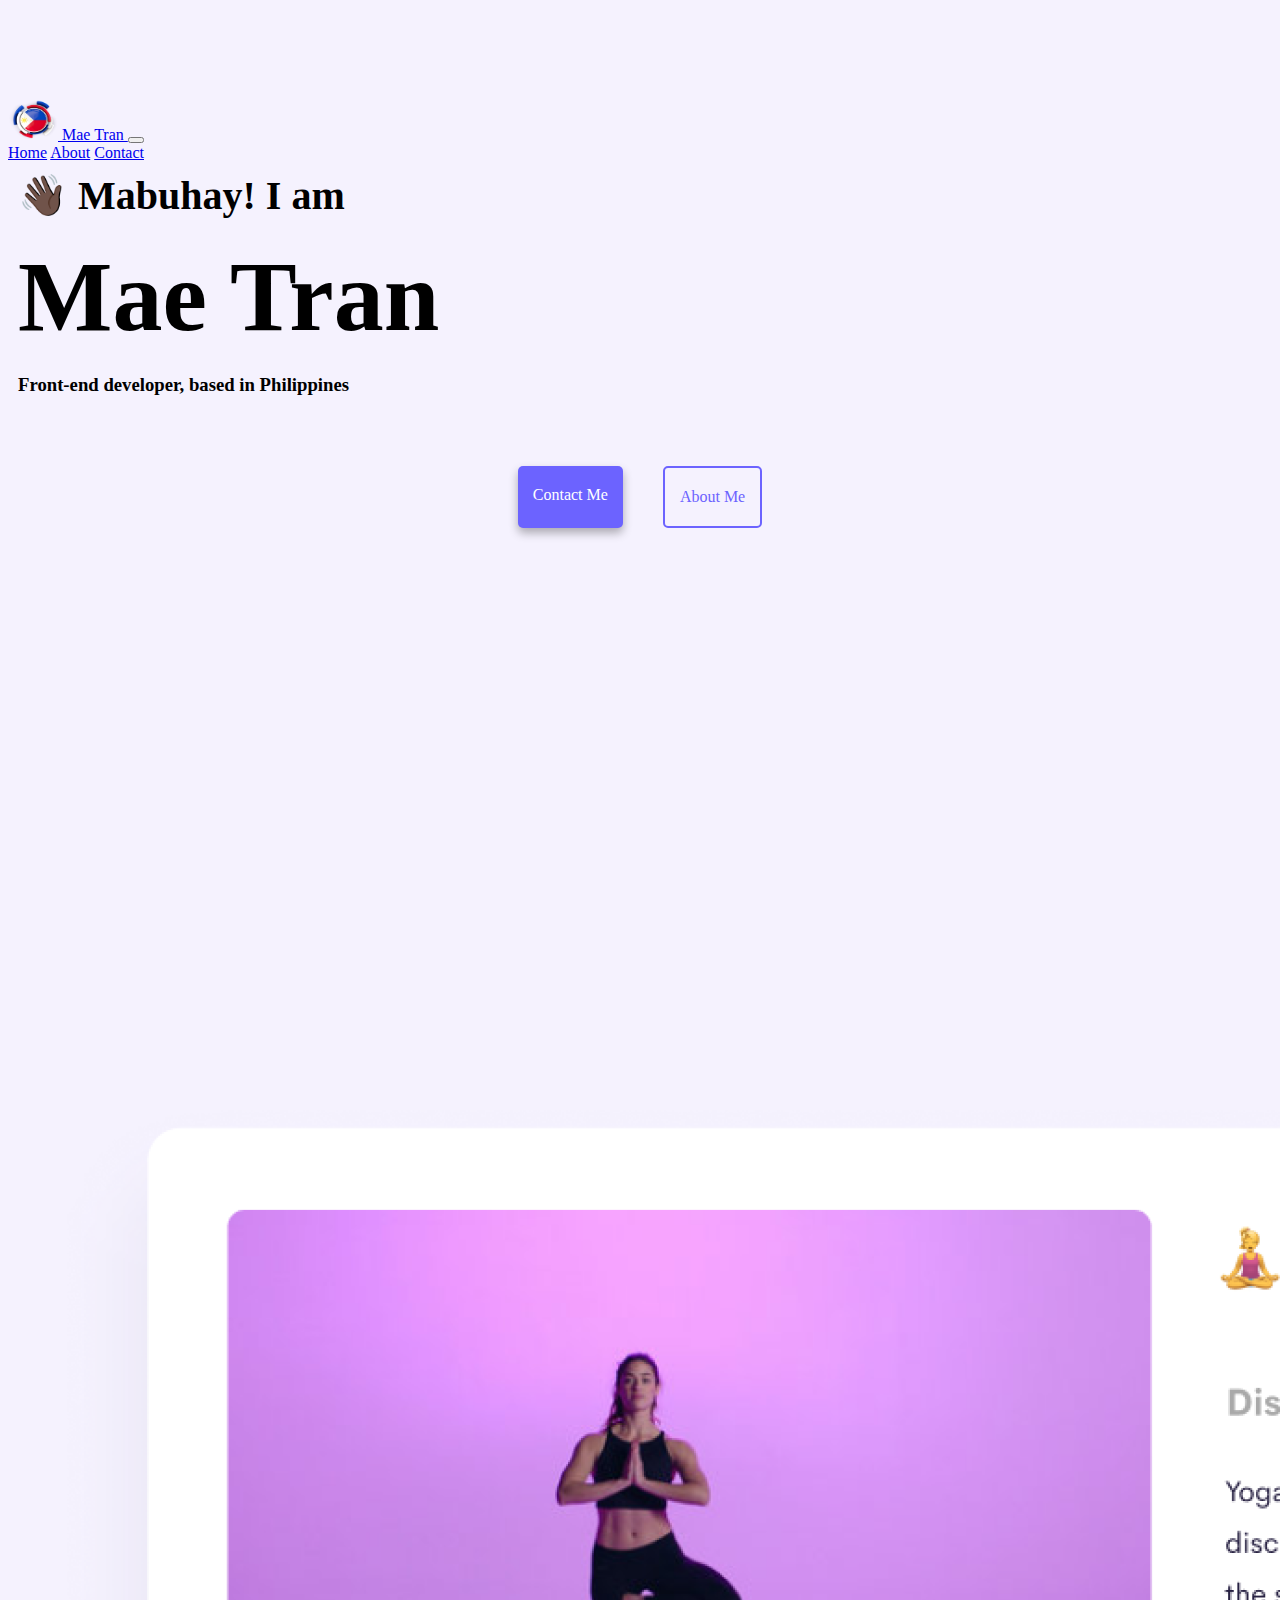
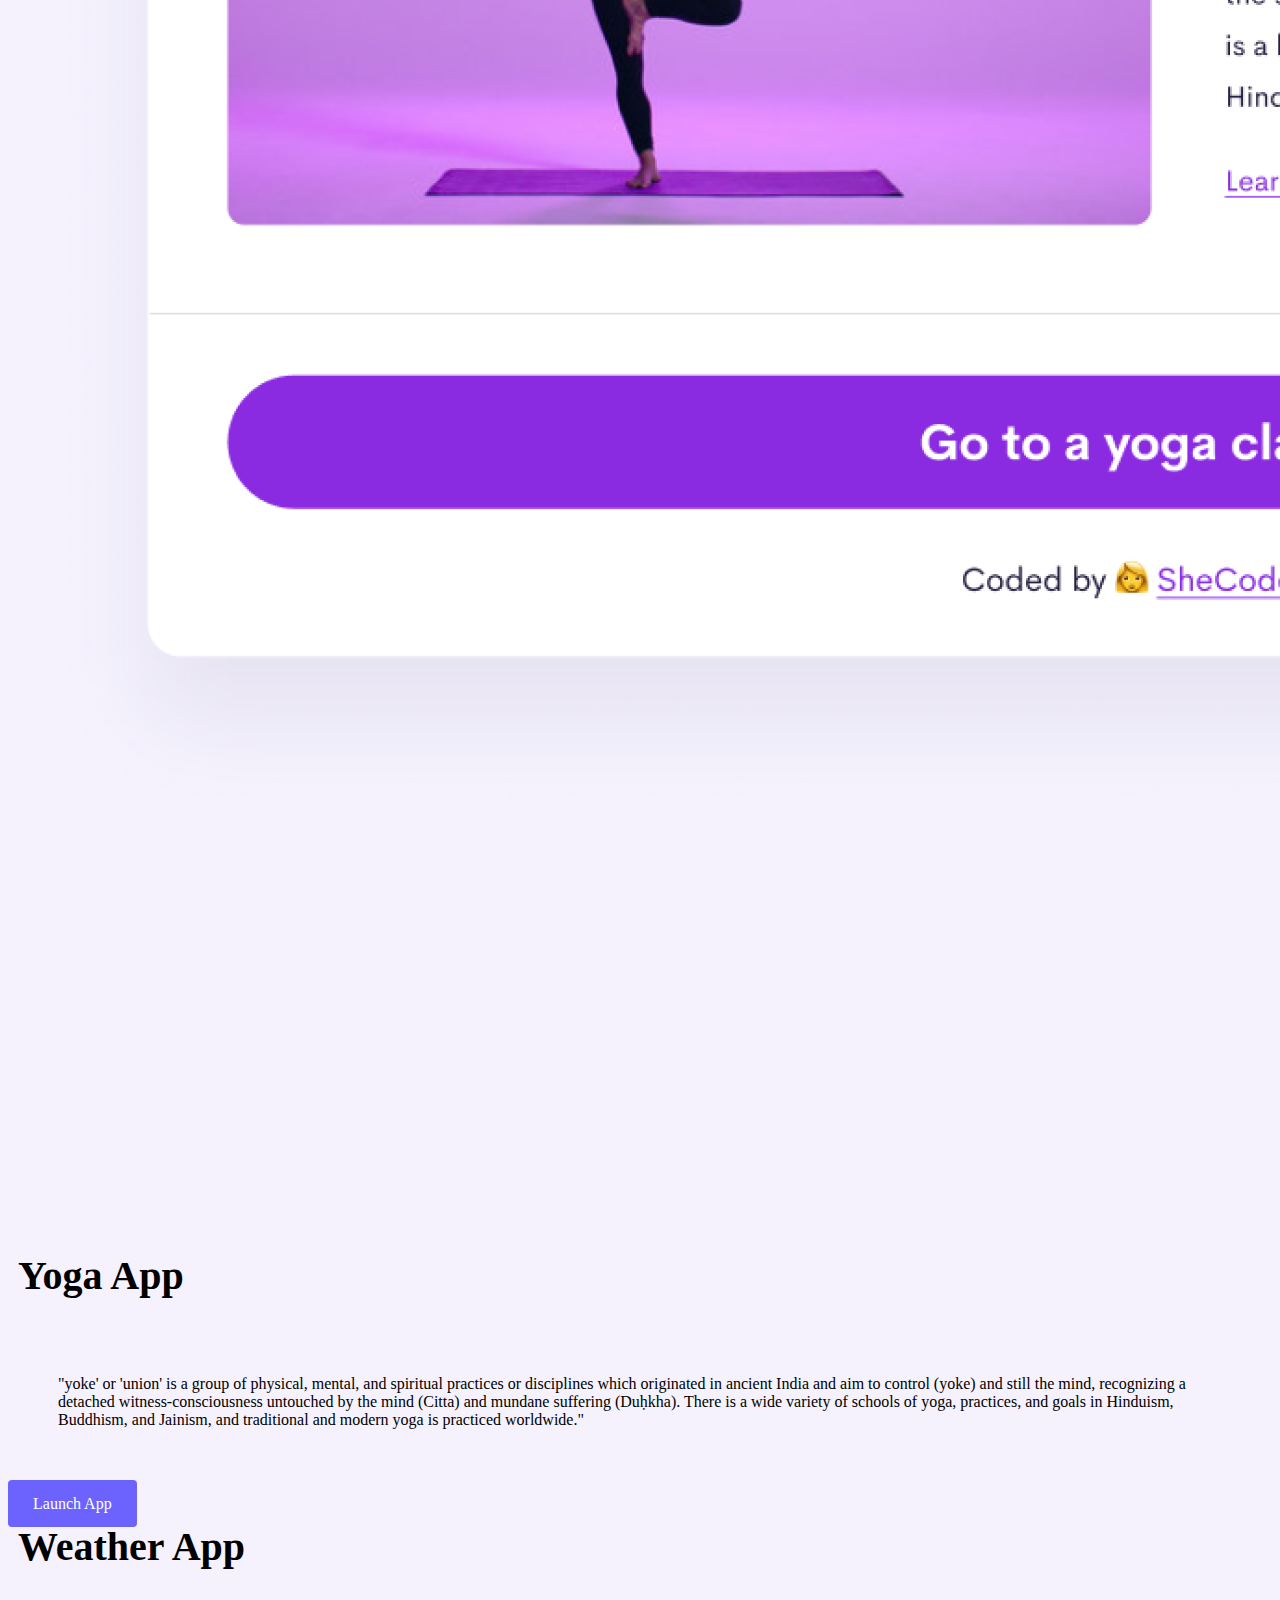
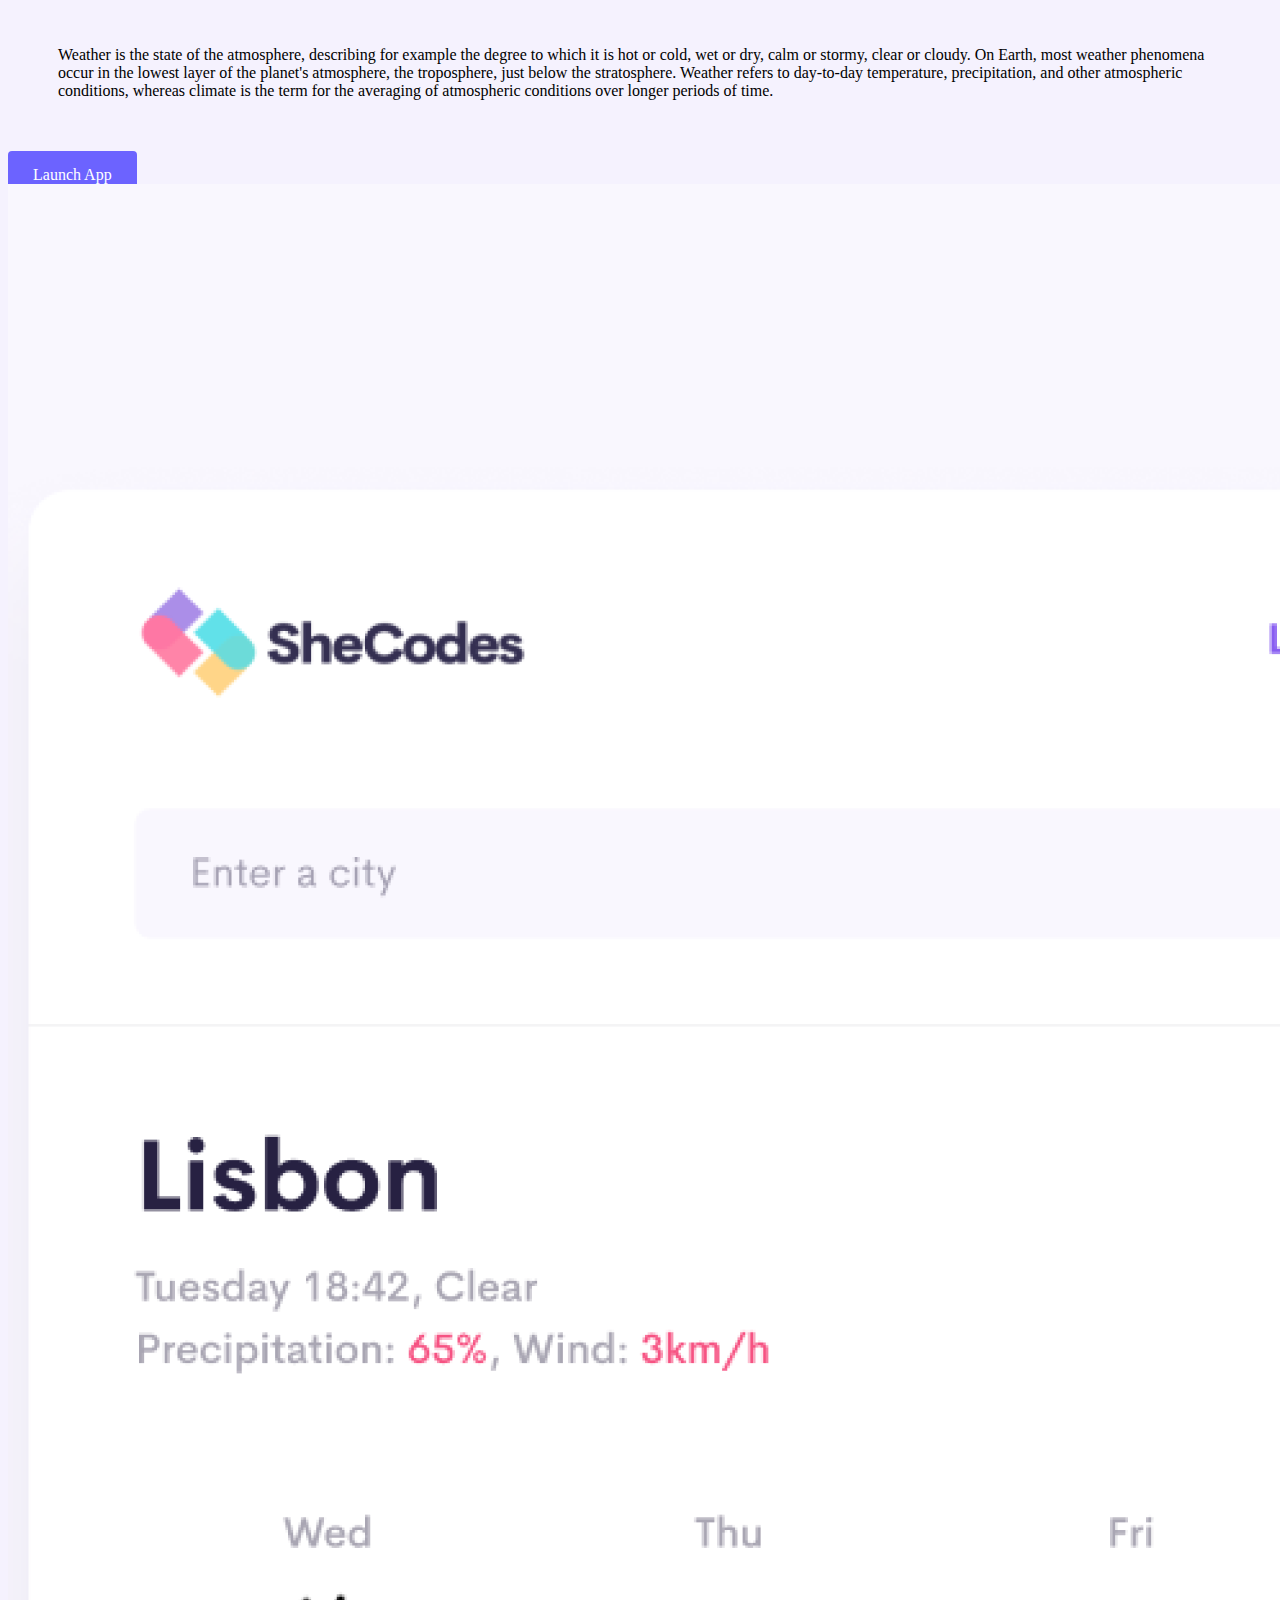
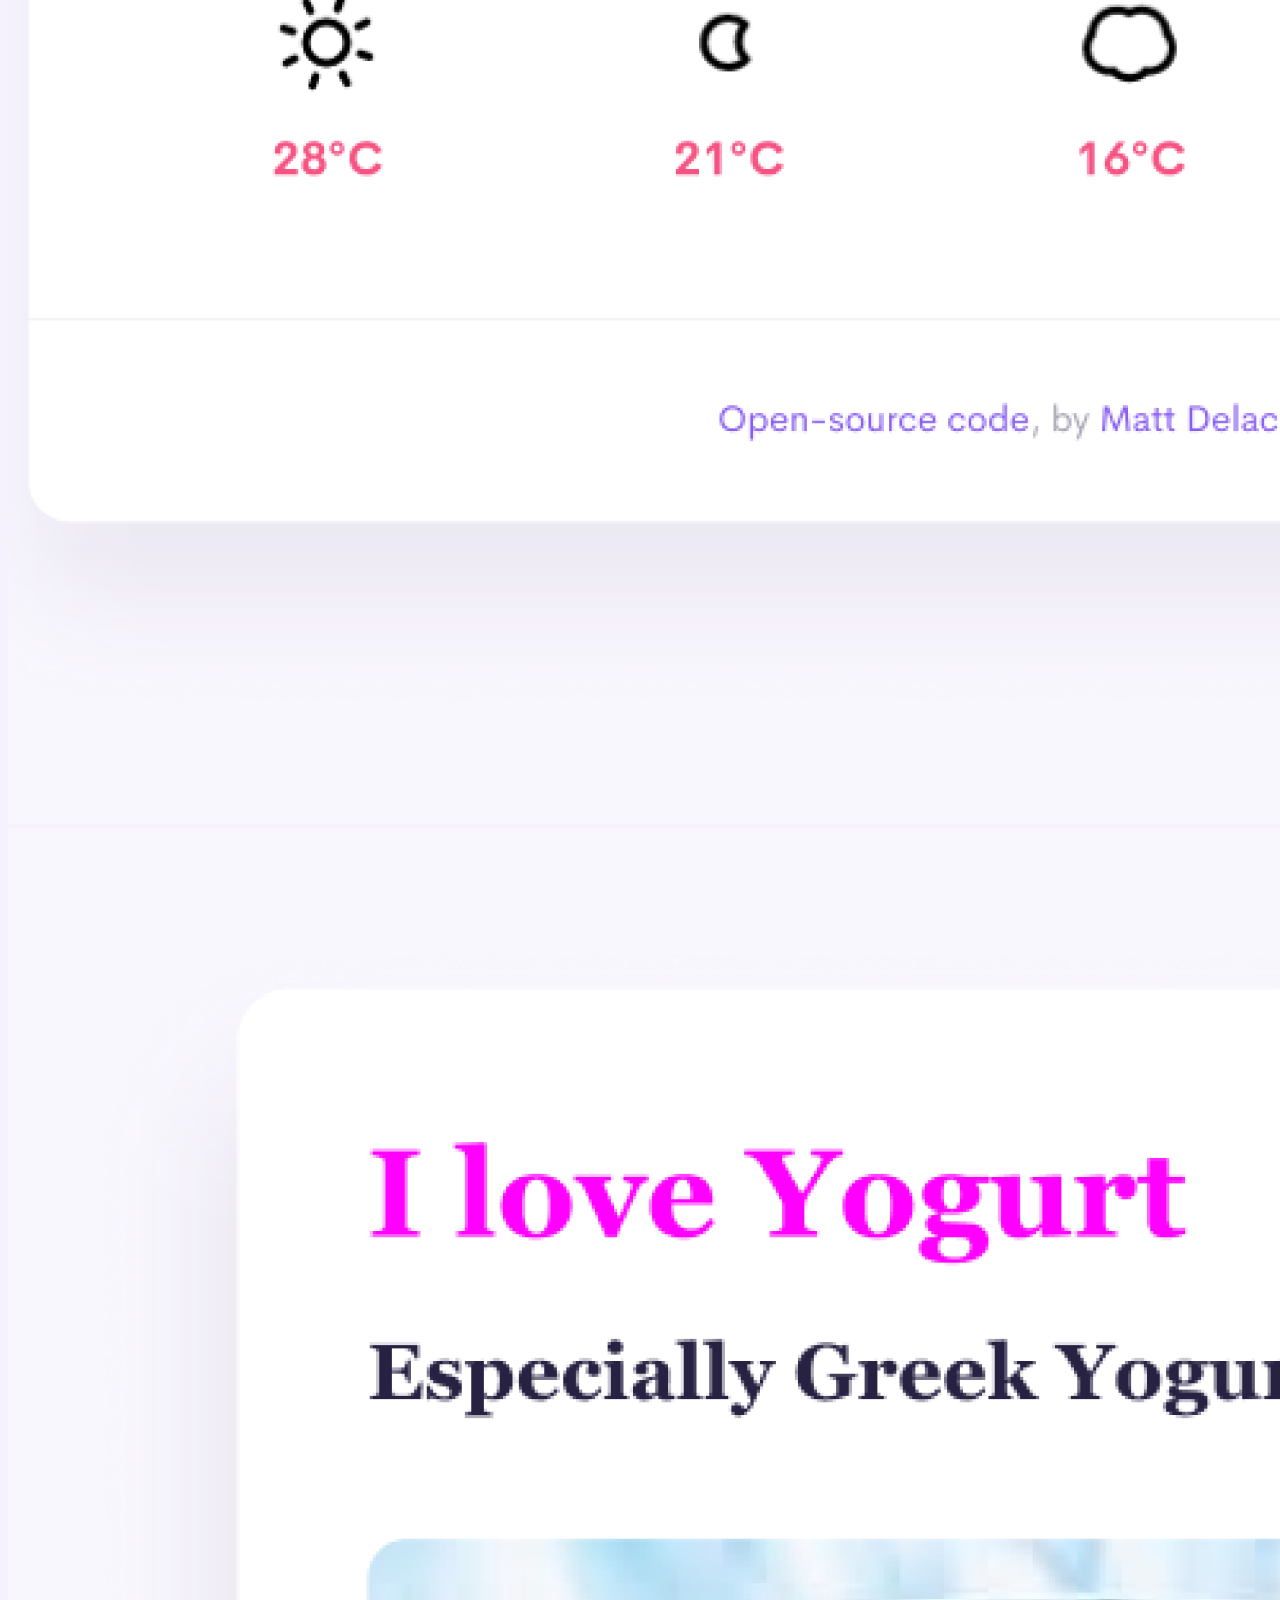
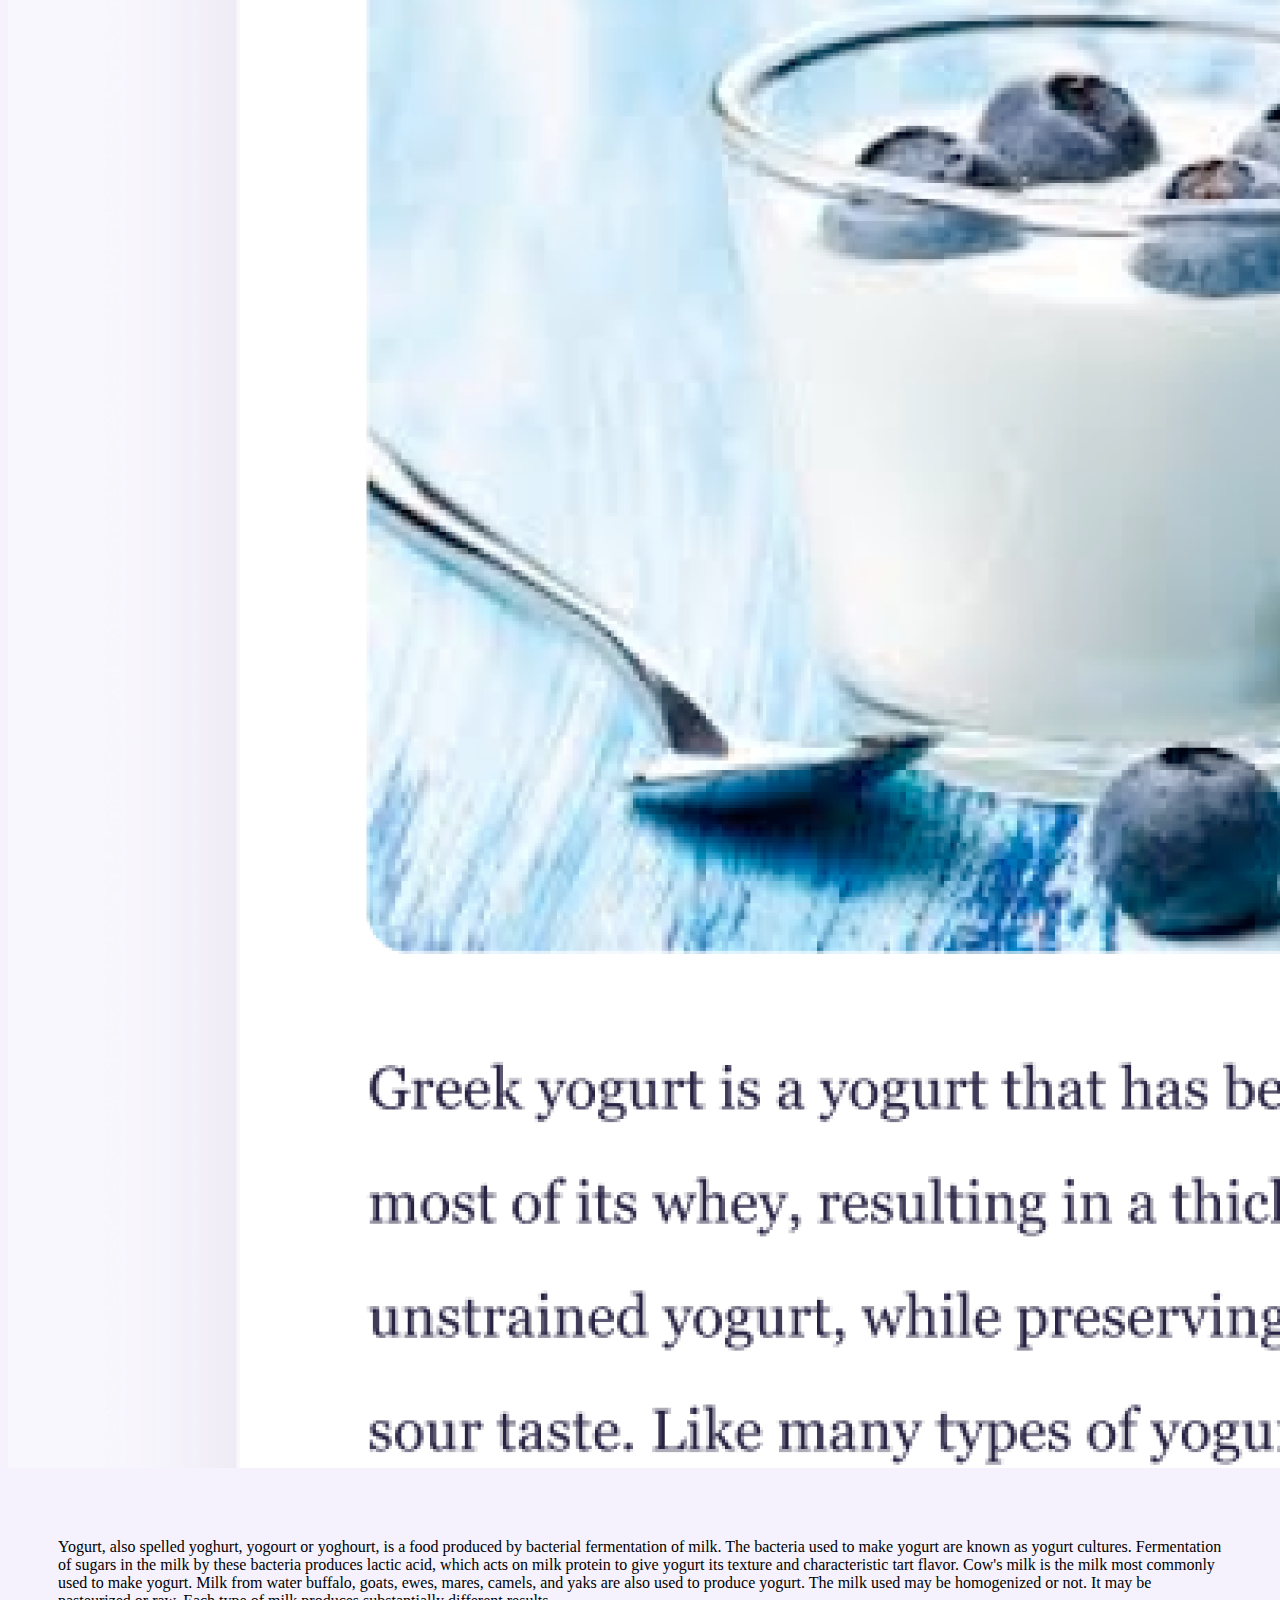
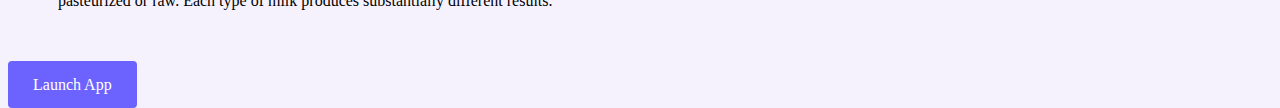
==== index.html @ 67485149 "Created HTML and CSS structures" ====
<!DOCTYPE html>
<html lang="en">
  <head>
    <meta charset="UTF-8" />
    <meta name="viewport" content="width=device-width, initial-scale=1.0" />
    <meta http-equiv="X-UA-Compatible" content="ie=edge" />
    <title>Mae Tran</title>

    <link rel="stylesheet" href="style.css" />

    <link
      href="https://cdn.jsdelivr.net/npm/bootstrap@5.1.3/dist/css/bootstrap.min.css"
      rel="stylesheet"
      integrity="sha384-1BmE4kWBq78iYhFldvKuhfTAU6auU8tT94WrHftjDbrCEXSU1oBoqyl2QvZ6jIW3"
      crossorigin="anonymous"
    />

    <script
      src="https://cdn.jsdelivr.net/npm/bootstrap@5.1.3/dist/js/bootstrap.bundle.min.js"
      integrity="sha384-ka7Sk0Gln4gmtz2MlQnikT1wXgYsOg+OMhuP+IlRH9sENBO0LRn5q+8nbTov4+1p"
      crossorigin="anonymous"
    ></script>
  </head>
  <body>
    <nav class="navbar navbar-expand-lg navbar-light bg-light">
      <div class="container-fluid">
        <a class="navbar-brand" href="#">
          <img src="images/phflag2.png" alt=phlogo" width="50px" height="40px"
          /> Mae Tran
        </a>
        <button
          class="navbar-toggler"
          type="button"
          data-bs-toggle="collapse"
          data-bs-target="#navbarNavAltMarkup"
          aria-controls="navbarNavAltMarkup"
          aria-expanded="false"
          aria-label="Toggle navigation"
        >
          <span class="navbar-toggler-icon"></span>
        </button>
        <div class="collapse navbar-collapse" id="navbarNavAltMarkup">
          <div class="navbar-nav">
            <a class="nav-link active" aria-current="page" href="index.html"
              >Home</a
            >
            <a class="nav-link" href="about.html">About</a>
            <a class="nav-link" href="about.html#contact">Contact</a>
          </div>
        </div>
      </div>
    </nav>

    <h2 class="text-center">👋🏿 Mabuhay! I am</h2>
    <h1 class="text-center">Mae Tran</h1>
    <h3 class="text-center">Front-end developer, based in Philippines</h3>
    <div class="links">
      <a href="about.html#contact" class="contact-link">Contact Me</a>
      <a href="about.html" class="about-link">About Me</a>
    </div>
    <div class="container">
      <div class="row">
        <div class="col-sm-6">
          <img src="images/yoga.png" alt="yoga" class="img-fluid rounded" />
        </div>
        <div class="col-sm-6">
          <h2>Yoga App</h2>
          <p>
            "yoke' or 'union' is a group of physical, mental, and spiritual
            practices or disciplines which originated in ancient India and aim
            to control (yoke) and still the mind, recognizing a detached
            witness-consciousness untouched by the mind (Citta) and mundane
            suffering (Duḥkha). There is a wide variety of schools of yoga,
            practices, and goals in Hinduism, Buddhism, and Jainism, and
            traditional and modern yoga is practiced worldwide."
          </p>
          <div>
            <a
              href="https://www.youtube.com/watch?v=oX6I6vs1EFs"
              class="app-link"
              >Launch App</a
            >
          </div>
        </div>
      </div>
      <div class="row mt-5">
        <div class="col-sm-6">
          <h2>Weather App</h2>
          <p>
            Weather is the state of the atmosphere, describing for example the
            degree to which it is hot or cold, wet or dry, calm or stormy, clear
            or cloudy. On Earth, most weather phenomena occur in the lowest
            layer of the planet's atmosphere, the troposphere, just below the
            stratosphere. Weather refers to day-to-day temperature,
            precipitation, and other atmospheric conditions, whereas climate is
            the term for the averaging of atmospheric conditions over longer
            periods of time.
          </p>
          <div>
            <a
              href="https://frosty-goodall-cc407d.netlify.app/"
              class="app-link"
              >Launch App</a
            >
          </div>
        </div>
        <div class="col-sm-6">
          <img
            src="images/weather.png"
            alt="weather"
            class="img-fluid rounded mt-3 pt-3"
          />
        </div>
      </div>
      <div class="row mt-5">
        <div class="col-sm-6">
          <img src="images/yogurt.png" alt="yogurt" class="img-fluid rounded" />
        </div>
        <div class="col-sm-6">
          <p>
            Yogurt, also spelled yoghurt, yogourt or yoghourt, is a food
            produced by bacterial fermentation of milk. The bacteria used to
            make yogurt are known as yogurt cultures. Fermentation of sugars in
            the milk by these bacteria produces lactic acid, which acts on milk
            protein to give yogurt its texture and characteristic tart flavor.
            Cow's milk is the milk most commonly used to make yogurt. Milk from
            water buffalo, goats, ewes, mares, camels, and yaks are also used to
            produce yogurt. The milk used may be homogenized or not. It may be
            pasteurized or raw. Each type of milk produces substantially
            different results.
          </p>
          <div>
            <a
              href="https://www.youtube.com/watch?v=z6GPM1BqIkI"
              class="app-link"
              >Launch App</a
            >
          </div>
        </div>
      </div>
    </div>
  </body>
</html>
---- style.css ----
:root {
  --primary-color: #6c63ff;
  --secondary-color: #f5f2fe;
  --box-shadow: 0 5px 10px rgba(0, 0, 0, 0.3);
}

body {
  margin-top: 100px;
  background: var(--secondary-color);
}

h1,
h2,
h3 {
  margin: 0 auto;
  padding: 10px;
}

h1 {
  font-size: 100px;
  font-weight: bold;
}

h2 {
  font-size: 40px;
}
p {
  padding: 50px;
}

a:visited {
  color: #8ef6e4;
}
.links {
  display: flex;
  margin-top: 40px;
  margin-bottom: 50px;
  justify-content: center;
}
.links a {
  margin: 20px;
  border-radius: 5px;
  padding: 20px 15px;
  text-decoration: none;
}
.contact-link {
  background: var(--primary-color);
  box-shadow: var(--box-shadow);
  color: white;
}
.about-link {
  color: var(--primary-color);
  border: 2px solid var(--primary-color);
}
.app-link {
  border-radius: 4px;
  padding: 15px 25px;
  text-decoration: none;
  text-transform: capitalize;
  background: var(--primary-color);
  color: white;
}
.email-link {
  margin: 0 auto;
  display: block;
  text-align: center;
}
.fs {
  font-size: 100px !important;
}
#contact {
  margin-top: 10px;
}
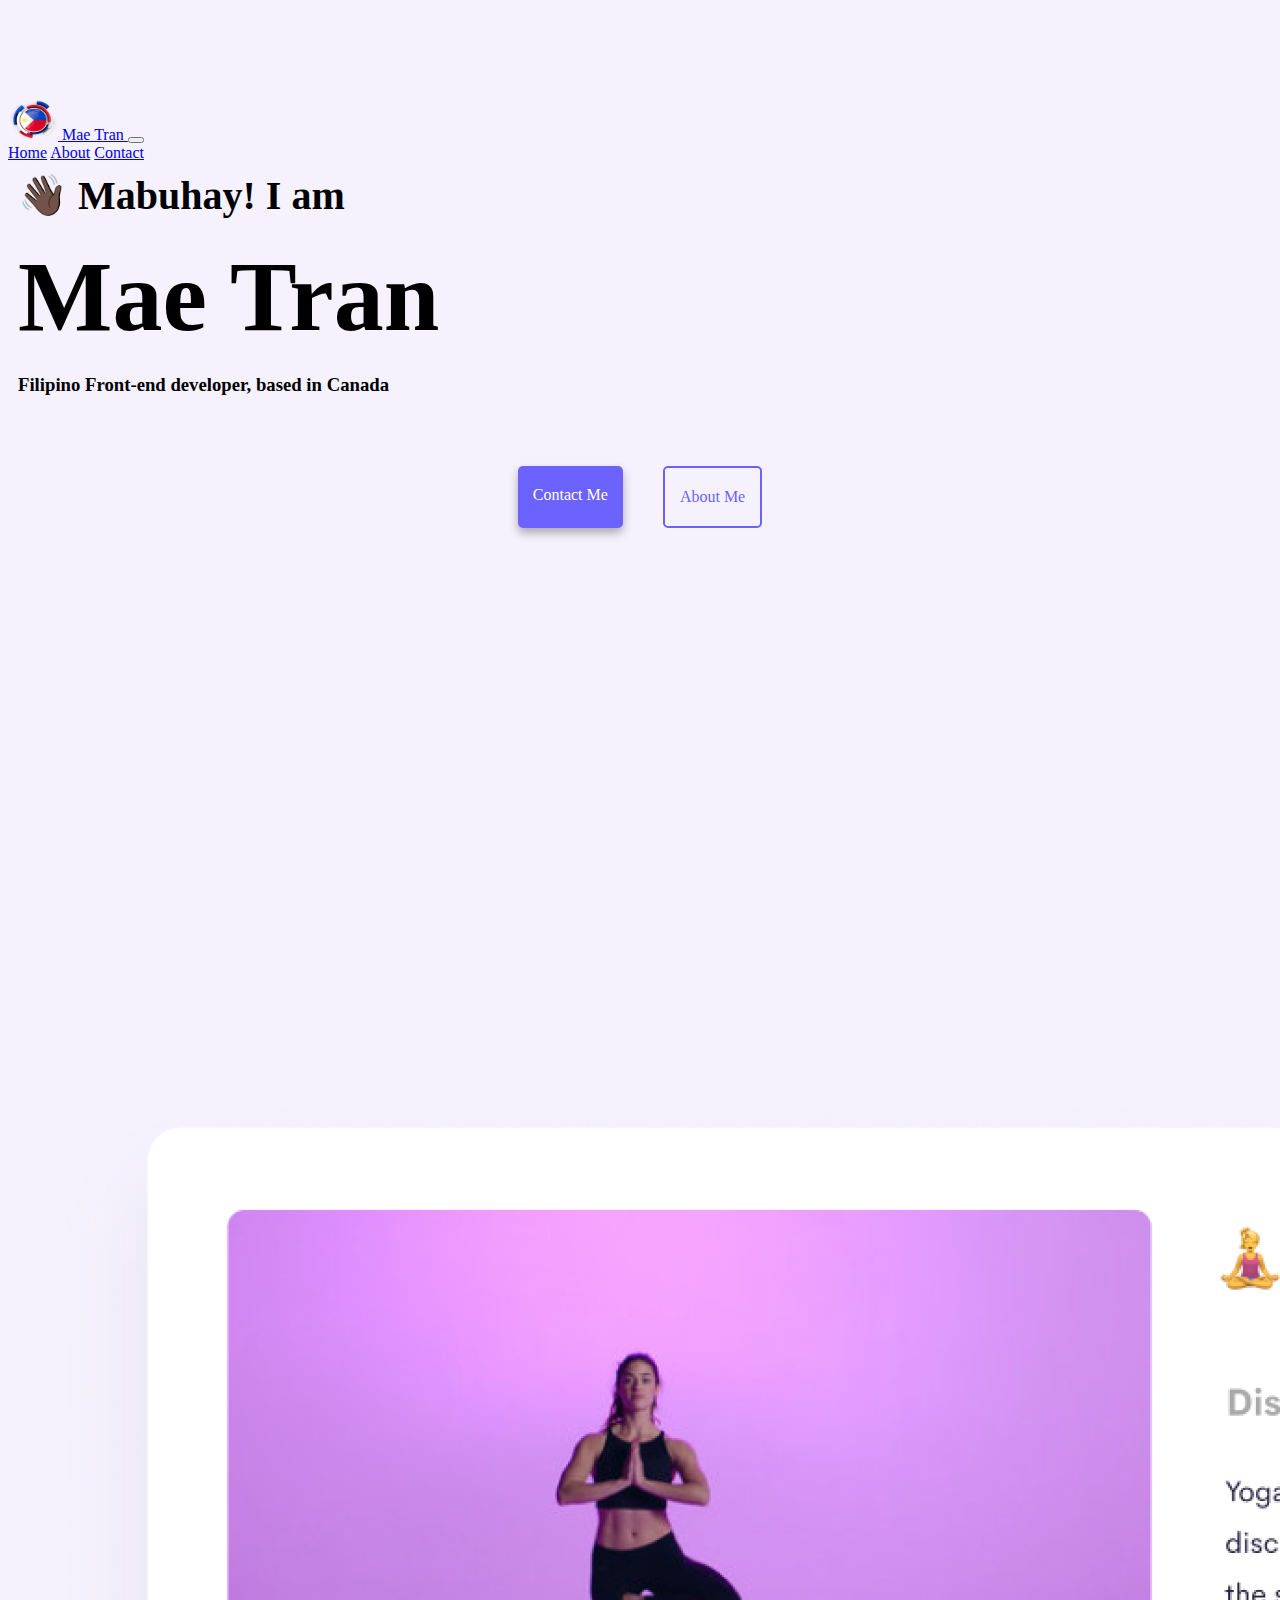
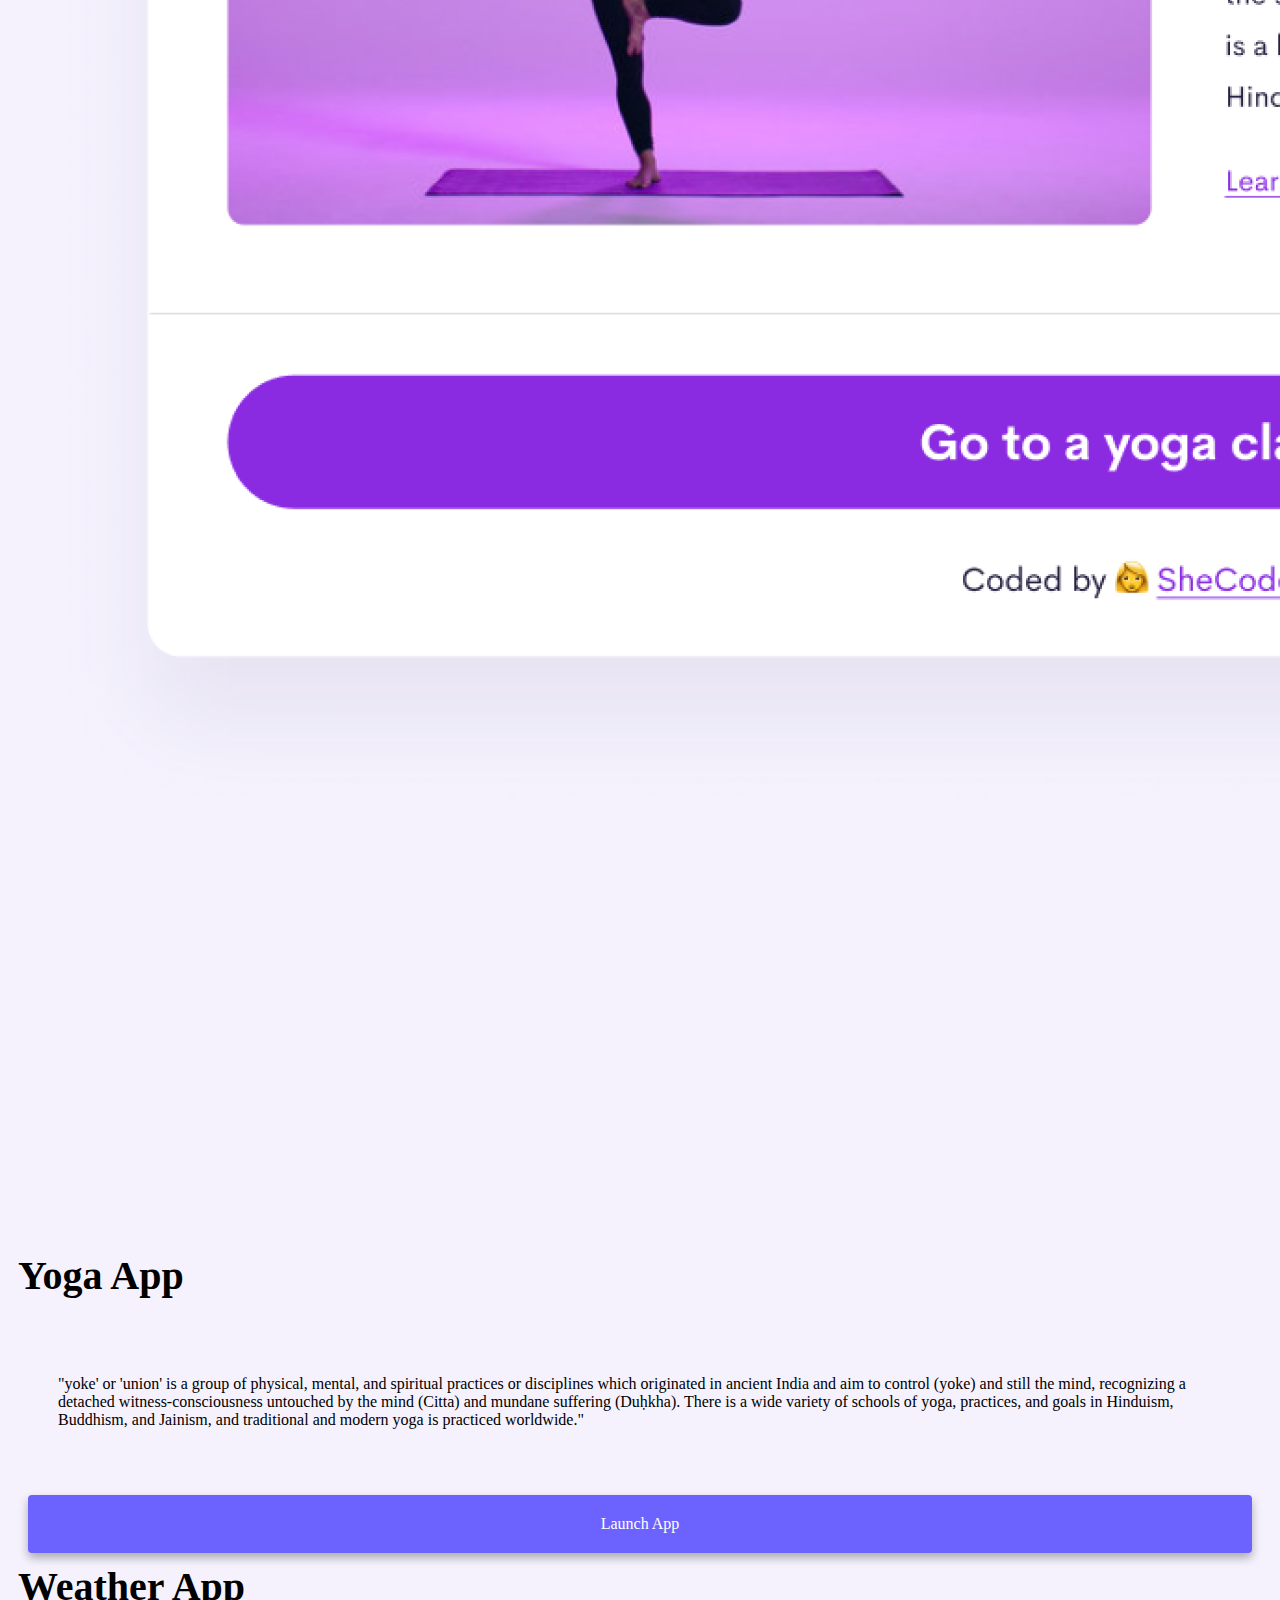
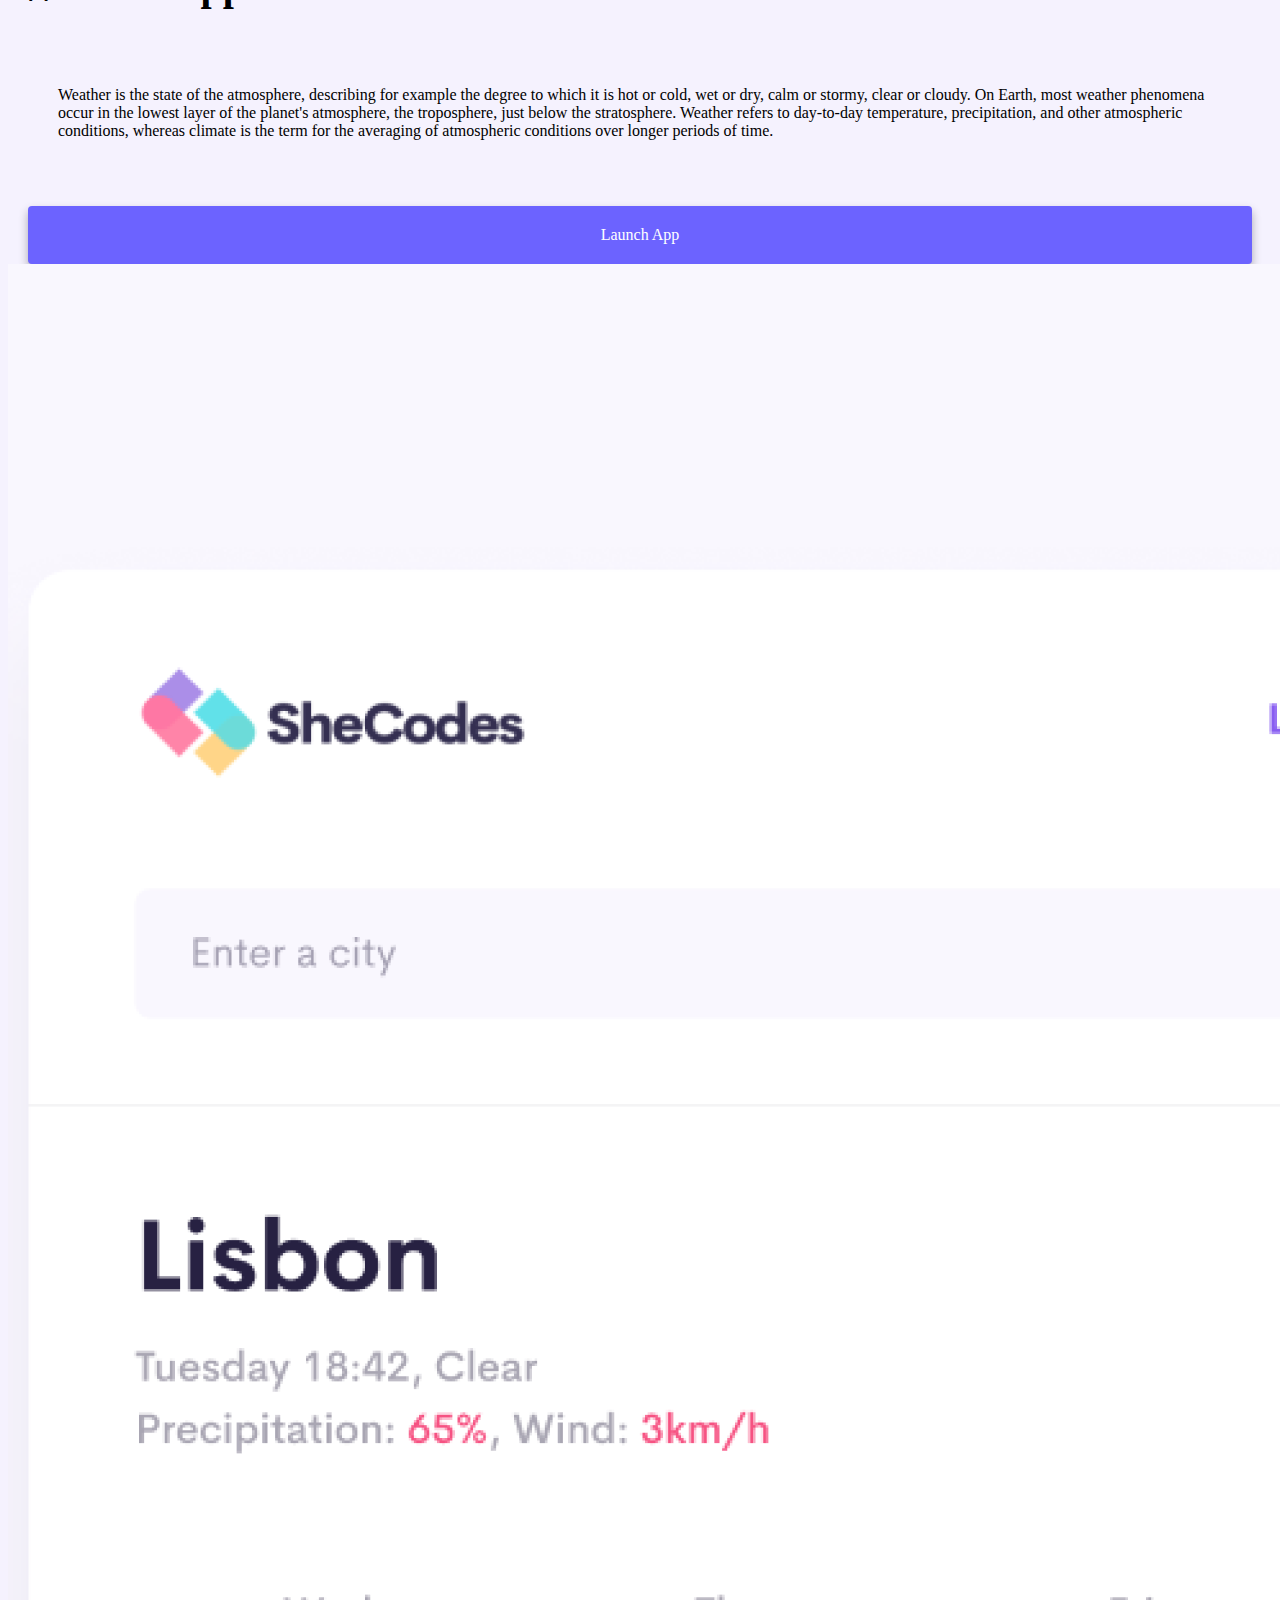
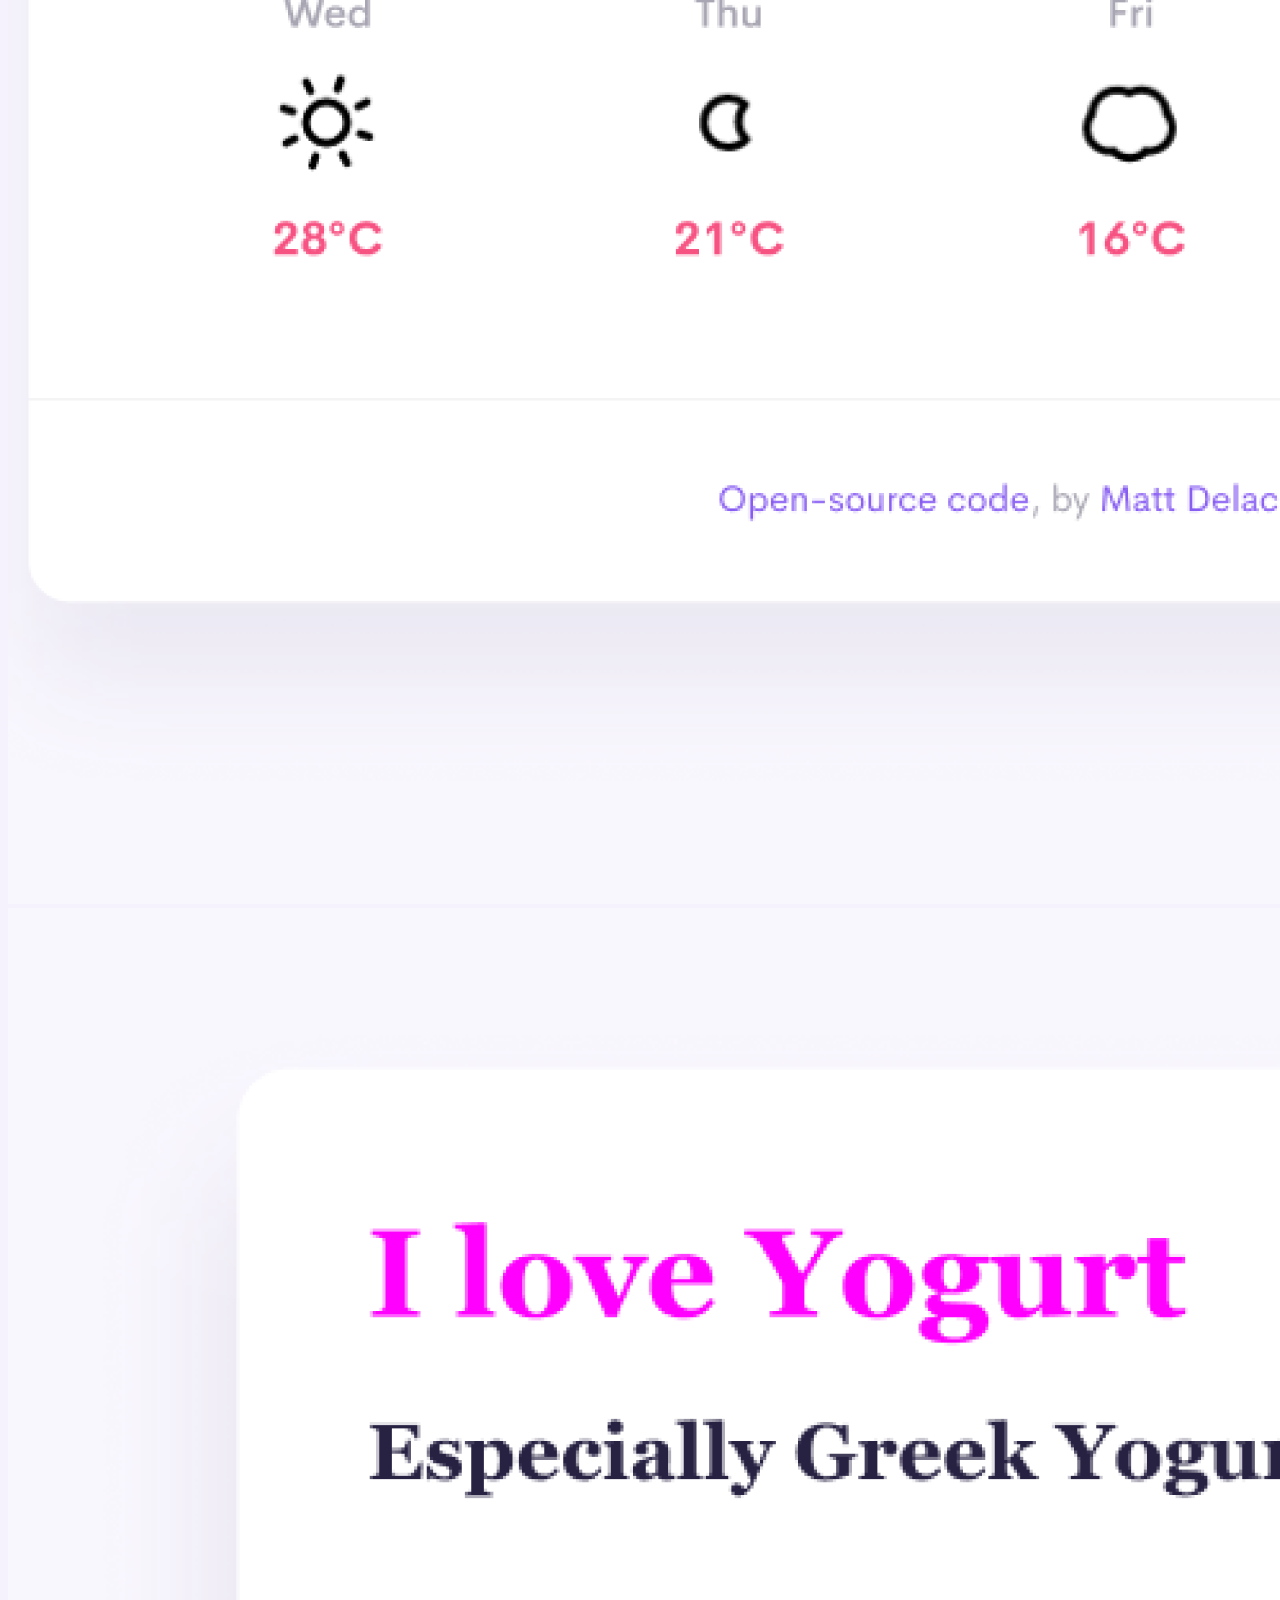
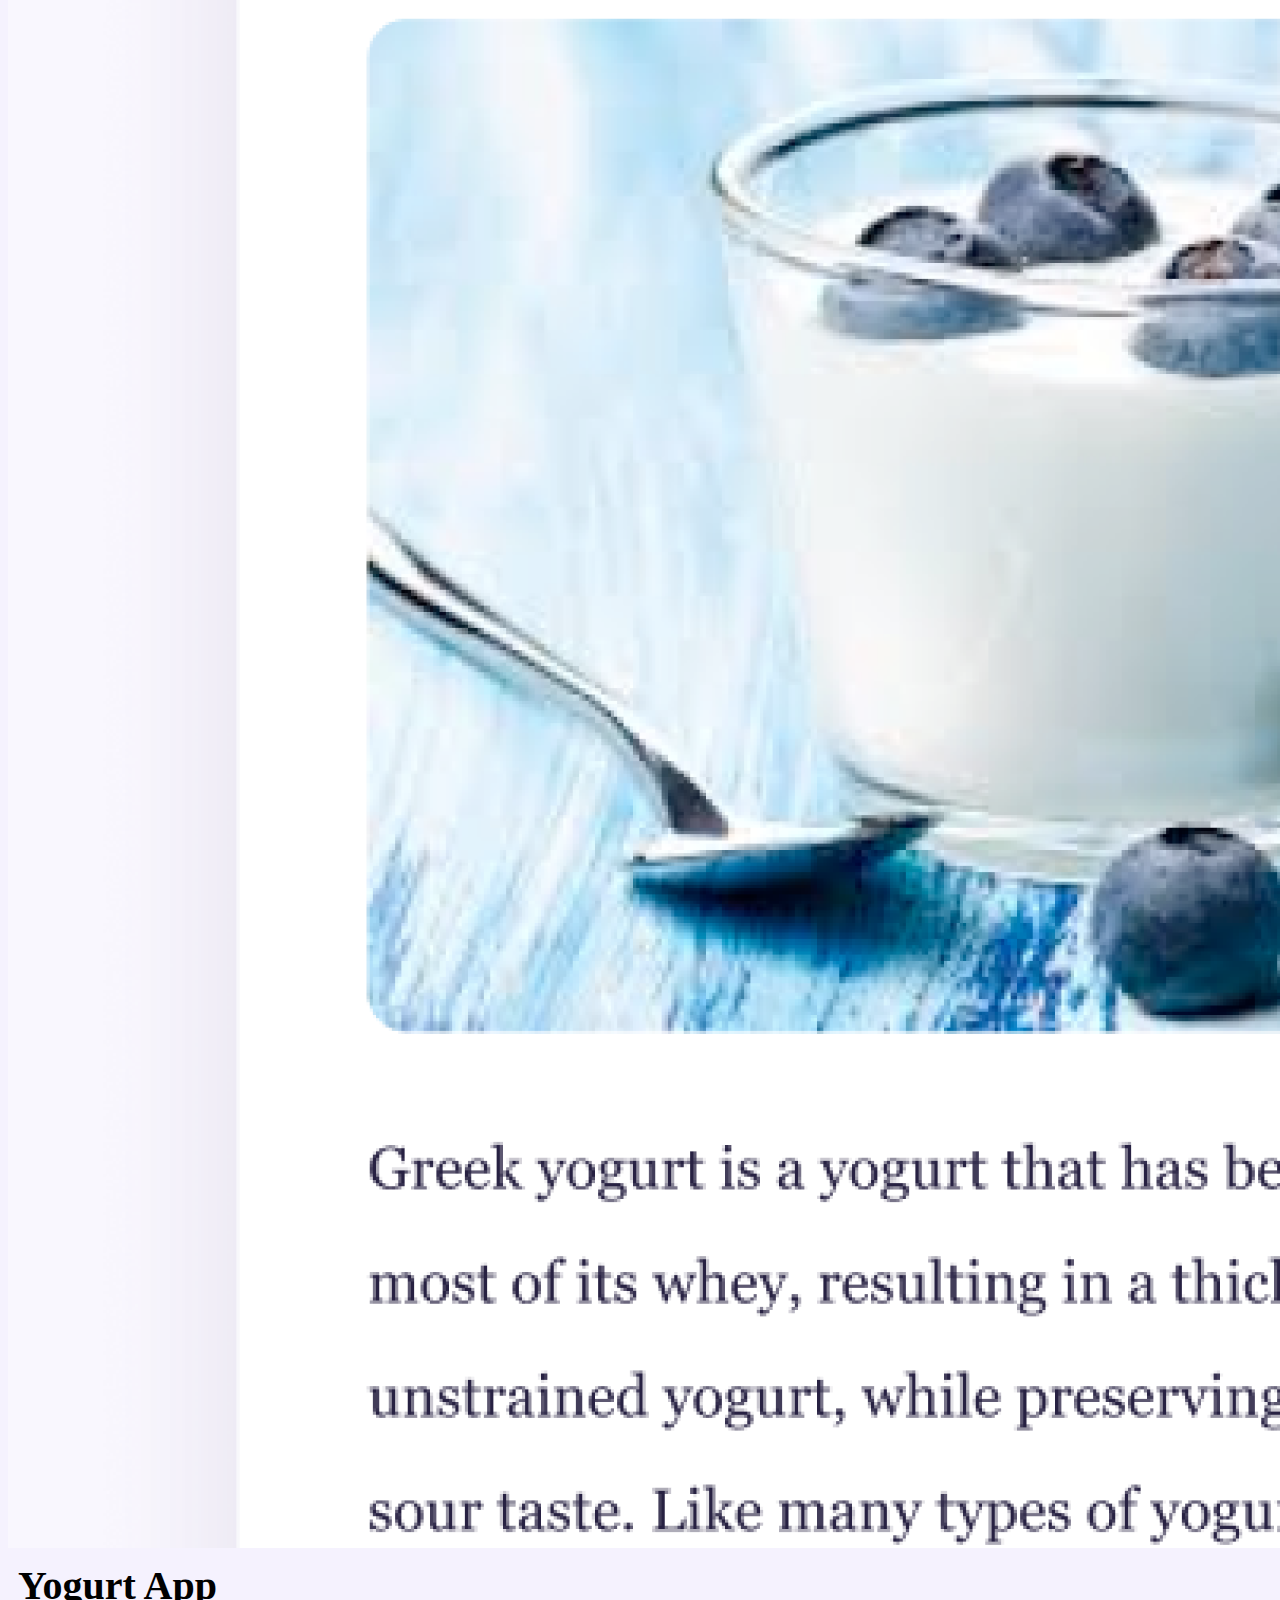
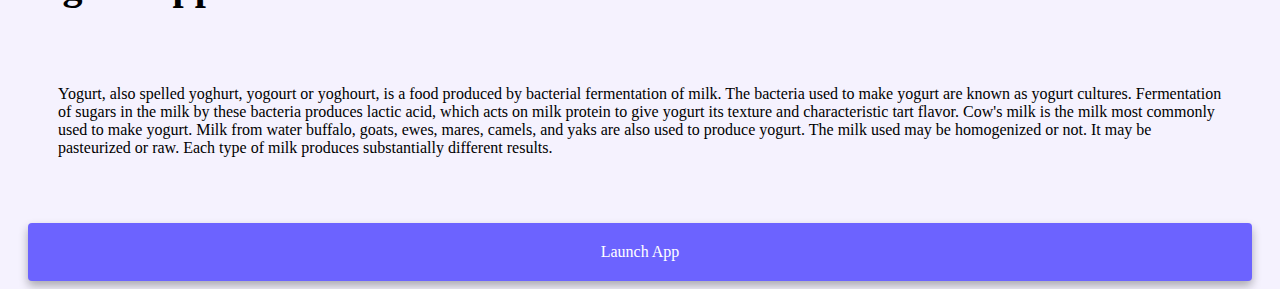
==== commit af46f898: "Added search optimization and updated CSS" ====
--- a/index.html
+++ b/index.html
@@ -4,7 +4,11 @@
     <meta charset="UTF-8" />
     <meta name="viewport" content="width=device-width, initial-scale=1.0" />
     <meta http-equiv="X-UA-Compatible" content="ie=edge" />
-    <title>Mae Tran</title>
+    <meta
+      name="description"
+      content="Mae Tran is a front-end developer based in Canada, watch and check out her projects and contact for inquiries"
+    />
+    <title>Front-end developer - Mae Tran</title>
 
     <link rel="stylesheet" href="style.css" />
 
@@ -25,8 +29,13 @@
     <nav class="navbar navbar-expand-lg navbar-light bg-light">
       <div class="container-fluid">
         <a class="navbar-brand" href="#">
-          <img src="images/phflag2.png" alt=phlogo" width="50px" height="40px"
-          /> Mae Tran
+          <img
+            src="images/phflag2.png"
+            alt="phlogo"
+            width="50px"
+            height="40px"
+          />
+          Mae Tran
         </a>
         <button
           class="navbar-toggler"
@@ -53,18 +62,29 @@
 
     <h2 class="text-center">👋🏿 Mabuhay! I am</h2>
     <h1 class="text-center">Mae Tran</h1>
-    <h3 class="text-center">Front-end developer, based in Philippines</h3>
+    <h3 class="text-center">Filipino Front-end developer, based in Canada</h3>
     <div class="links">
-      <a href="about.html#contact" class="contact-link">Contact Me</a>
-      <a href="about.html" class="about-link">About Me</a>
+      <a
+        href="/about.html#contact"
+        class="contact-link"
+        title="Contact Mae Tran"
+        >Contact Me</a
+      >
+      <a href="/about.html" class="about-link" title="Abount Mae Tran"
+        >About Me</a
+      >
     </div>
     <div class="container">
       <div class="row">
         <div class="col-sm-6">
-          <img src="images/yoga.png" alt="yoga" class="img-fluid rounded" />
+          <img
+            src="images/yoga.png"
+            alt="yoga project"
+            class="img-fluid rounded d-none d-sm-block"
+          />
         </div>
         <div class="col-sm-6">
-          <h2>Yoga App</h2>
+          <h2 class="mb-3">Yoga App</h2>
           <p>
             "yoke' or 'union' is a group of physical, mental, and spiritual
             practices or disciplines which originated in ancient India and aim
@@ -74,10 +94,11 @@
             practices, and goals in Hinduism, Buddhism, and Jainism, and
             traditional and modern yoga is practiced worldwide."
           </p>
-          <div>
+          <div class="mt-5">
             <a
               href="https://www.youtube.com/watch?v=oX6I6vs1EFs"
-              class="app-link"
+              class="app-link launch-link"
+              title="Yoga App project"
               >Launch App</a
             >
           </div>
@@ -85,7 +106,7 @@
       </div>
       <div class="row mt-5">
         <div class="col-sm-6">
-          <h2>Weather App</h2>
+          <h2 class="mb-3">Weather App</h2>
           <p>
             Weather is the state of the atmosphere, describing for example the
             degree to which it is hot or cold, wet or dry, calm or stormy, clear
@@ -96,10 +117,11 @@
             the term for the averaging of atmospheric conditions over longer
             periods of time.
           </p>
-          <div>
+          <div class="mt-5">
             <a
               href="https://frosty-goodall-cc407d.netlify.app/"
-              class="app-link"
+              class="app-link launch-link"
+              title="Weather App project"
               >Launch App</a
             >
           </div>
@@ -107,16 +129,21 @@
         <div class="col-sm-6">
           <img
             src="images/weather.png"
-            alt="weather"
-            class="img-fluid rounded mt-3 pt-3"
+            alt="weather project"
+            class="img-fluid rounded mt-3 pt-3 d-none d-sm-block"
           />
         </div>
       </div>
       <div class="row mt-5">
         <div class="col-sm-6">
-          <img src="images/yogurt.png" alt="yogurt" class="img-fluid rounded" />
+          <img
+            src="images/yogurt.png"
+            alt="yogurt project"
+            class="img-fluid rounded d-none d-sm-block"
+          />
         </div>
         <div class="col-sm-6">
+          <h2 class="mb-3">Yogurt App</h2>
           <p>
             Yogurt, also spelled yoghurt, yogourt or yoghourt, is a food
             produced by bacterial fermentation of milk. The bacteria used to
@@ -129,10 +156,11 @@
             pasteurized or raw. Each type of milk produces substantially
             different results.
           </p>
-          <div>
+          <div class="mt-5">
             <a
               href="https://www.youtube.com/watch?v=z6GPM1BqIkI"
-              class="app-link"
+              class="app-link launch-link"
+              title="Yogurt App Project"
               >Launch App</a
             >
           </div>
--- a/style.css
+++ b/style.css
@@ -54,10 +54,11 @@
 }
 .app-link {
   border-radius: 4px;
-  padding: 15px 25px;
+  padding: 20px 15px;
   text-decoration: none;
   text-transform: capitalize;
   background: var(--primary-color);
+  box-shadow: var(--box-shadow);
   color: white;
 }
 .email-link {
@@ -71,3 +72,8 @@
 #contact {
   margin-top: 10px;
 }
+.launch-link {
+  display: block;
+  text-align: center;
+  margin: 0 20px;
+}
